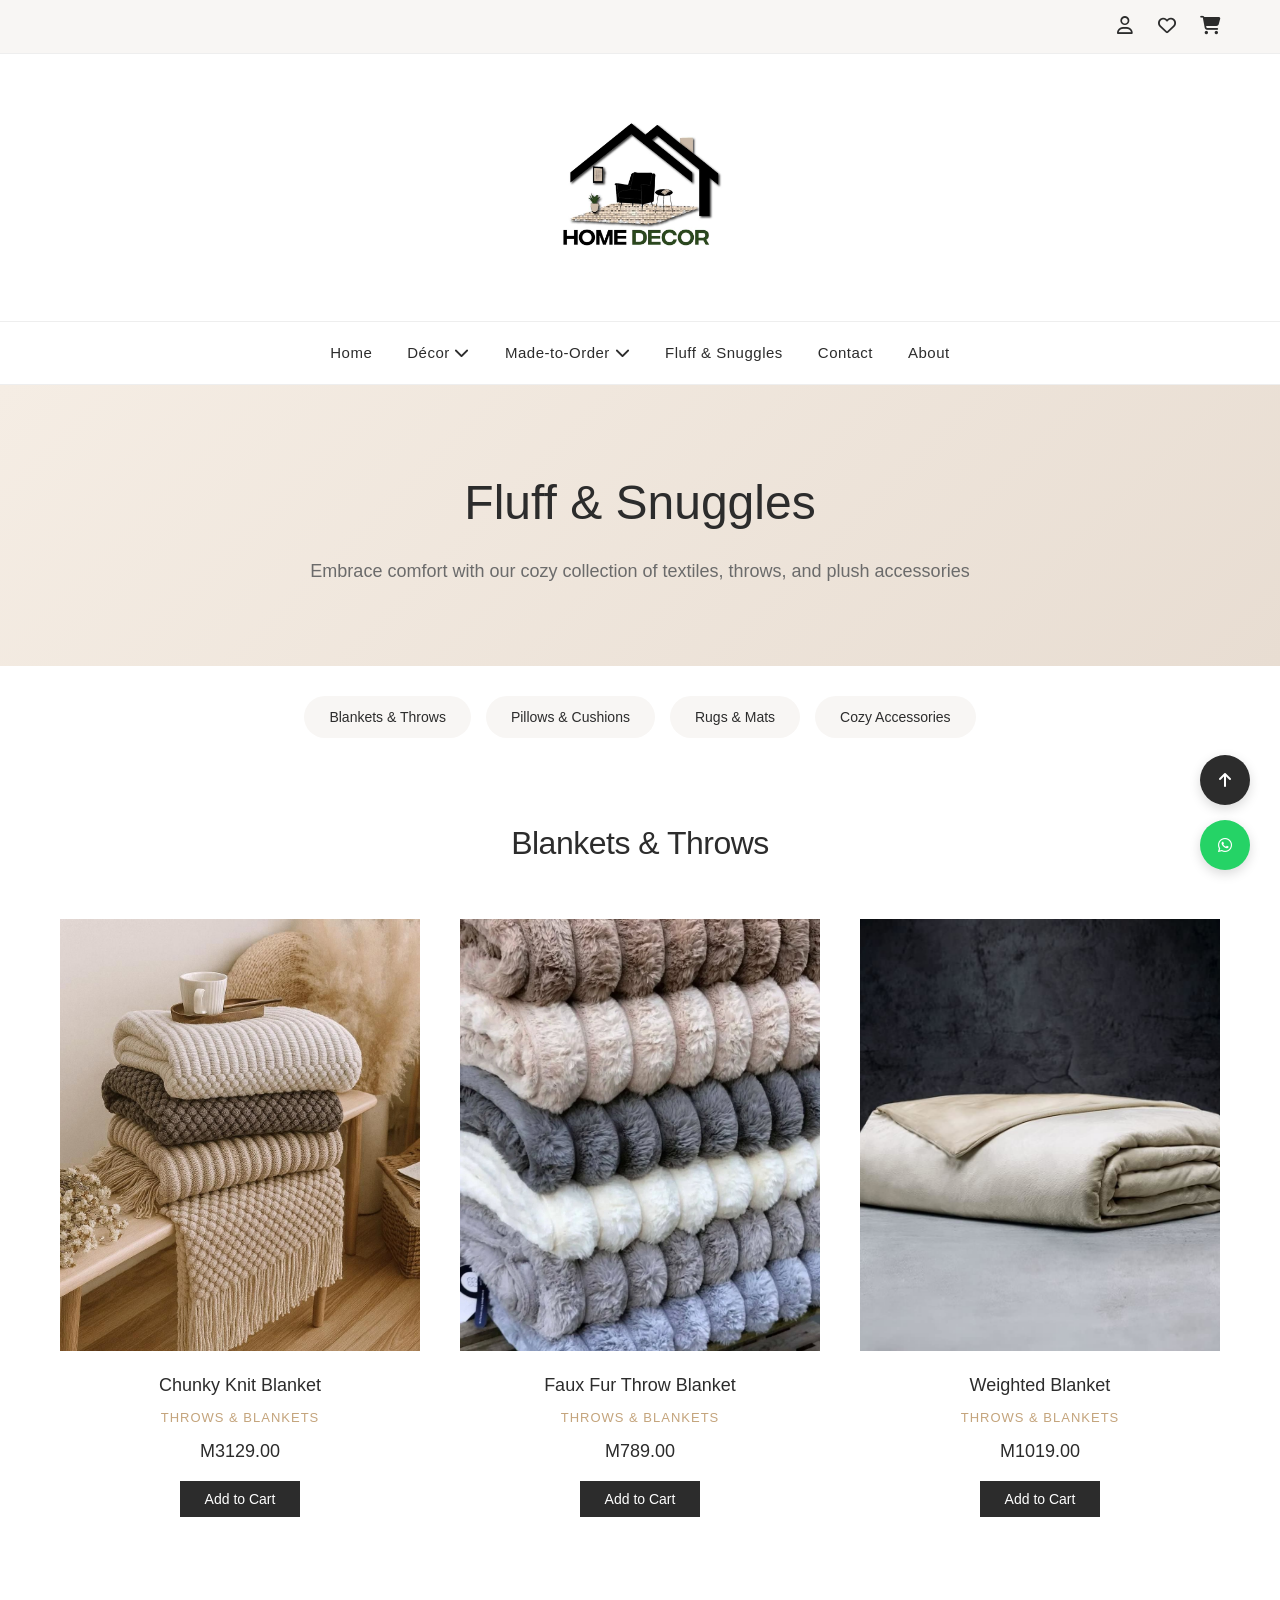
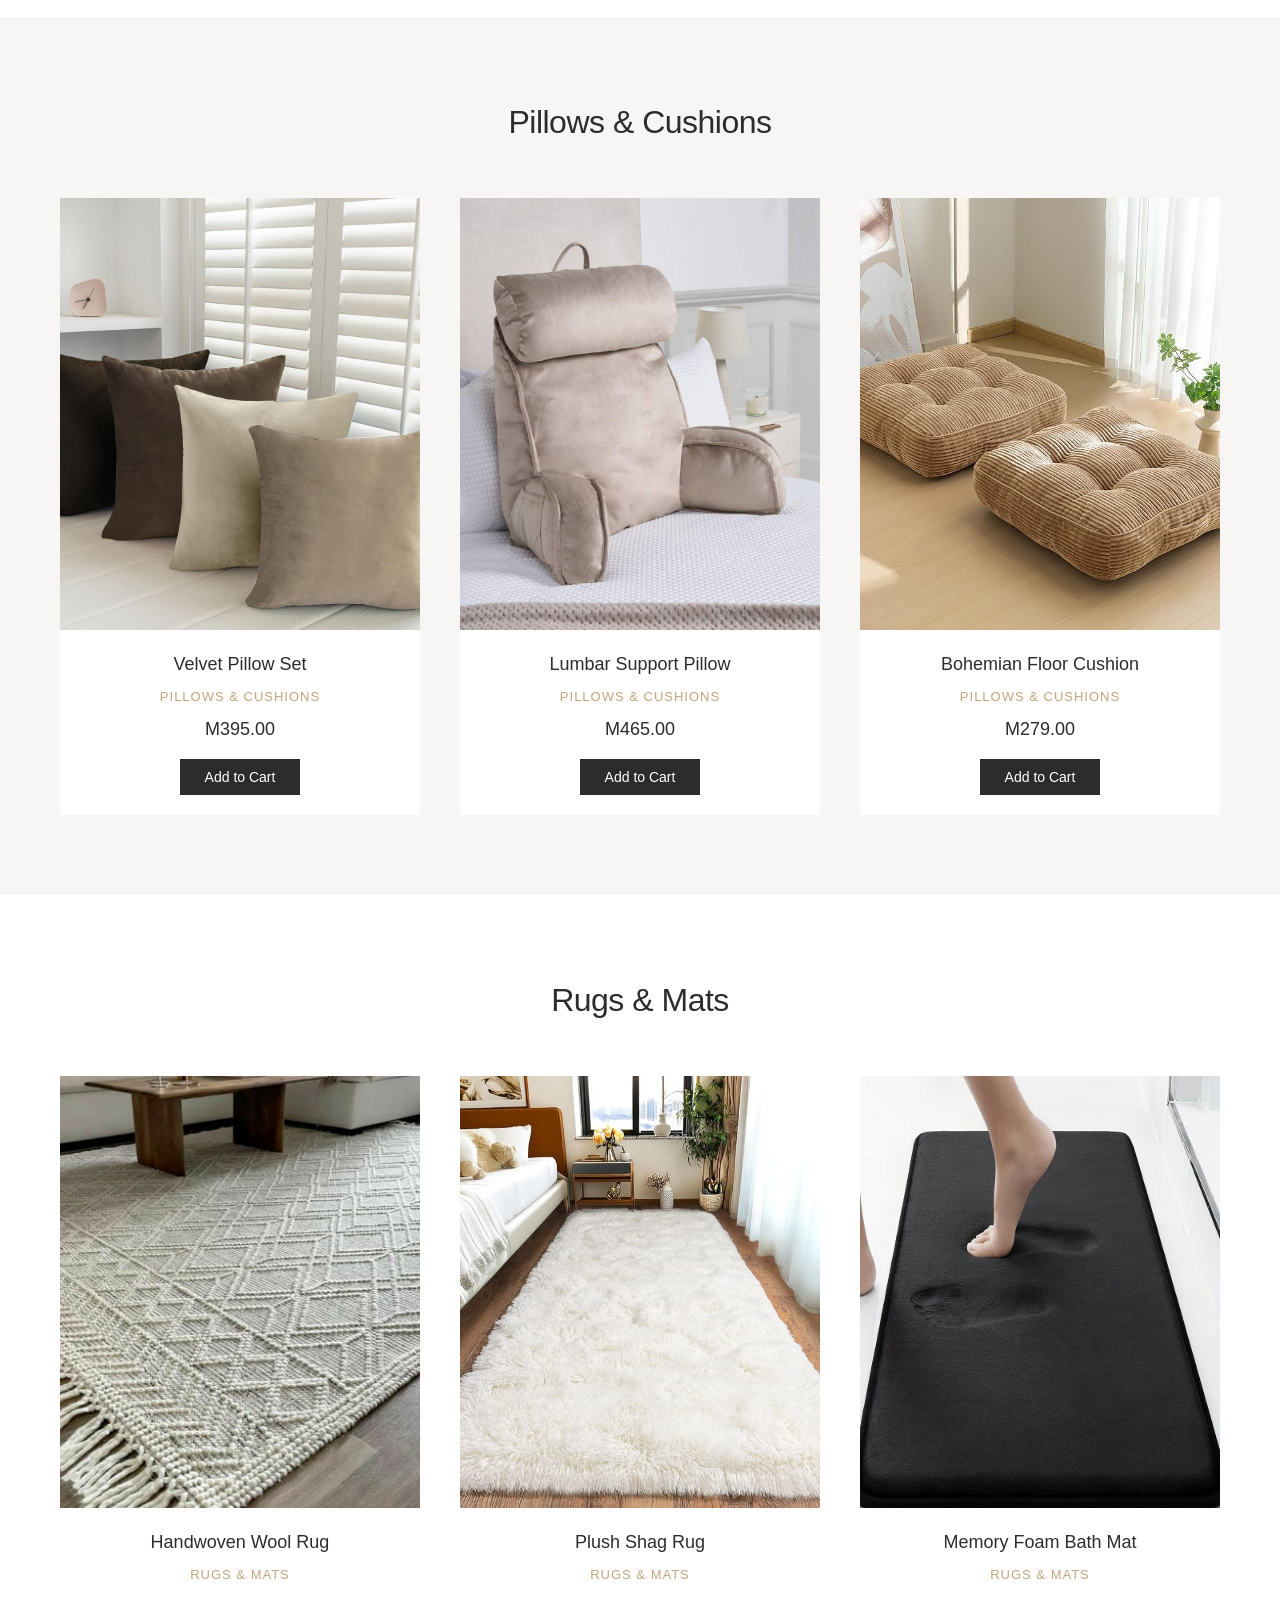
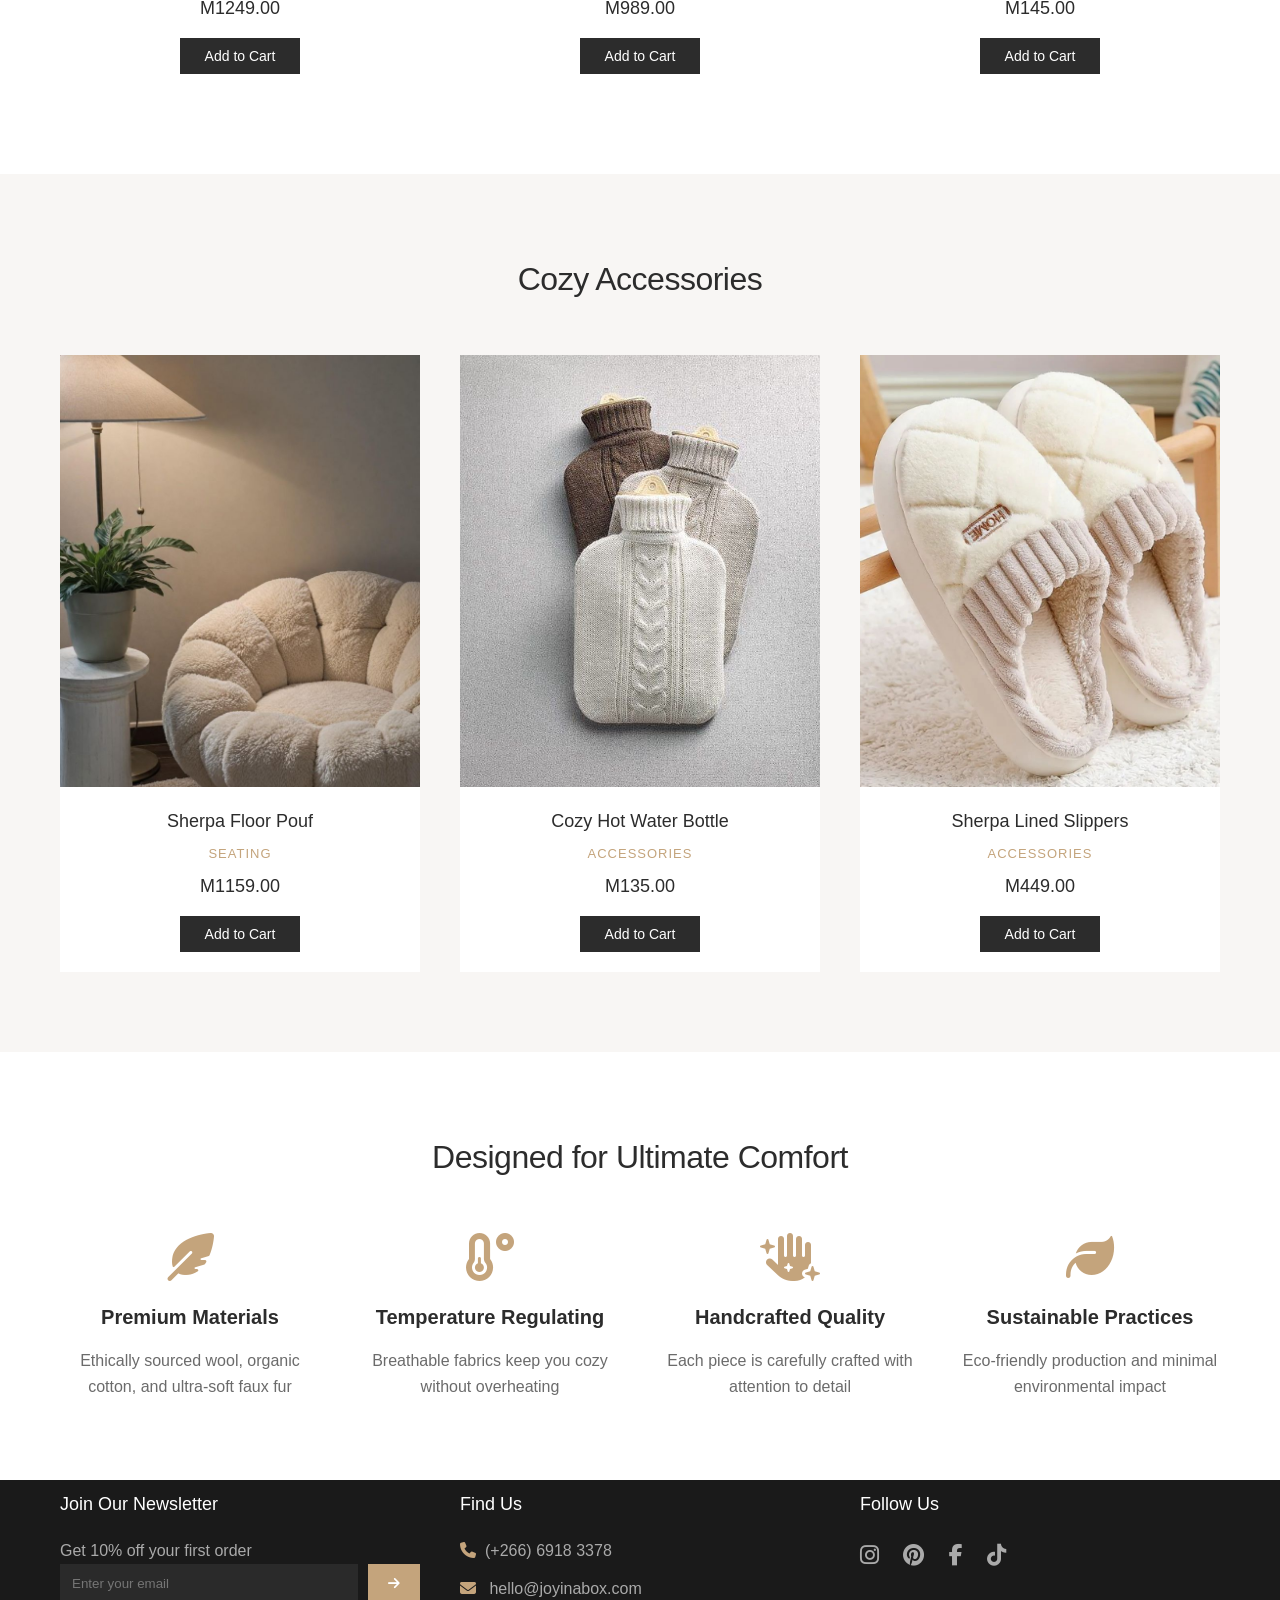
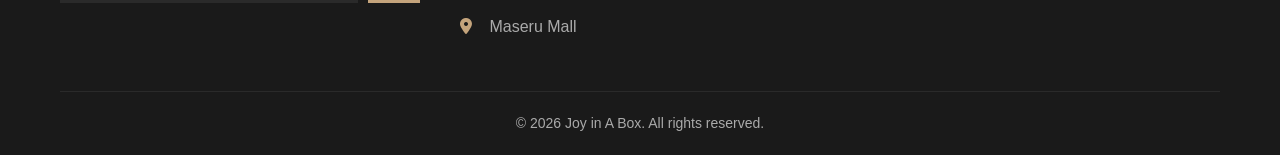
==== fluff-and-snuggles.html @ d75e700f "Initial commit - Joy in A Box E-commerce Website by Malebaka Masokela" ====
<!DOCTYPE html>
<html lang="en">
<head>
    <meta charset="UTF-8">
    <meta name="viewport" content="width=device-width, initial-scale=1.0, viewport-fit=cover">
    <title>Fluff & Snuggles | Joy in A Box</title>
    <link rel="stylesheet" href="css/style.css">
    <link rel="stylesheet" href="https://cdnjs.cloudflare.com/ajax/libs/font-awesome/6.4.0/css/all.min.css">
</head>
<body>

    <!-- Top Bar with Icons -->
    <div class="top-bar">
        <div class="container">
            <div class="user-actions">
                <a href="#"><i class="far fa-user"></i></a>
                <a href="#"><i class="far fa-heart"></i></a>
                <a href="#"><i class="fas fa-shopping-cart"></i></a>
            </div>
        </div>
    </div>

    <!-- Main Header with Centered Logo -->
    <header>
        <div class="container">
            <div class="logo">
                <a href="index.html">
                    <img src="images/logo2.jpg" alt="Joy in A Box">
                </a>
            </div>
        </div>
    </header>

    <!-- Navigation Menu -->
    <nav class="main-nav">
        <div class="container">
            <ul class="nav-menu">
                <li><a href="index.html">Home</a></li>
                <li class="dropdown">
                    <a href="decor.html">Décor <i class="fas fa-chevron-down"></i></a>
                    <ul class="submenu">
                        <li><a href="decor.html#wall-art">Wall Art</a></li>
                        <li><a href="decor.html#vases">Vases & Bowls</a></li>
                        <li><a href="decor.html#candles">Candles & Scents</a></li>
                        <li><a href="decor.html#mirrors">Mirrors</a></li>
                    </ul>
                </li>
                <li class="dropdown">
                    <a href="made-to-order.html">Made-to-Order <i class="fas fa-chevron-down"></i></a>
                    <ul class="submenu">
                        <li><a href="made-to-order.html#custom-furniture">Custom Furniture</a></li>
                        <li><a href="made-to-order.html#personalized-textiles">Personalized Textiles</a></li>
                        <li><a href="made-to-order.html#bespoke-lighting">Bespoke Lighting</a></li>
                    </ul>
                </li>
                <li><a href="fluff-and-snuggles.html">Fluff & Snuggles</a></li>
                <li><a href="contact.html">Contact</a></li>
                <li><a href="about.html">About</a></li>
            </ul>
        </div>
    </nav>

    <!-- Page Header -->
    <section class="page-header cozy-header">
        <div class="container">
            <h1>Fluff & Snuggles</h1>
            <p>Embrace comfort with our cozy collection of textiles, throws, and plush accessories</p>
        </div>
    </section>

    <!-- Category Navigation Pills -->
    <div class="category-nav">
        <div class="container">
            <div class="category-pills">
                <a href="#blankets-throws" class="pill">Blankets & Throws</a>
                <a href="#pillows-cushions" class="pill">Pillows & Cushions</a>
                <a href="#rugs-mats" class="pill">Rugs & Mats</a>
                <a href="#cozy-accessories" class="pill">Cozy Accessories</a>
            </div>
        </div>
    </div>

    <!-- Blankets & Throws Section -->
    <section id="blankets-throws" class="cozy-section">
        <div class="container">
            <h2 class="section-title">Blankets & Throws</h2>
            <div class="product-grid">
                <div class="product-card">
                    <div class="product-image">
                        <img src="images/blanket2.jpg" alt="Chunky Knit Blanket">
                        <button class="quick-view"><i class="far fa-eye"></i></button>
                    </div>
                    <div class="product-info">
                        <h3>Chunky Knit Blanket</h3>
                        <p class="product-category">Throws & Blankets</p>
                        <p class="product-price">M3129.00</p>
                        <button class="add-to-cart">Add to Cart</button>
                    </div>
                </div>
                <div class="product-card">
                    <div class="product-image">
                        <img src="images/flur.jpg" alt="Faux Fur Throw">
                        <button class="quick-view"><i class="far fa-eye"></i></button>
                    </div>
                    <div class="product-info">
                        <h3>Faux Fur Throw Blanket</h3>
                        <p class="product-category">Throws & Blankets</p>
                        <p class="product-price">M789.00</p>
                        <button class="add-to-cart">Add to Cart</button>
                    </div>
                </div>
                <div class="product-card">
                    <div class="product-image">
                        <img src="images/blanket3.jpg" alt="Weighted Blanket">
                        <button class="quick-view"><i class="far fa-eye"></i></button>
                    </div>
                    <div class="product-info">
                        <h3>Weighted Blanket</h3>
                        <p class="product-category">Throws & Blankets</p>
                        <p class="product-price">M1019.00</p>
                        <button class="add-to-cart">Add to Cart</button>
                    </div>
                </div>
            </div>
        </div>
    </section>

    <!-- Pillows & Cushions Section -->
    <section id="pillows-cushions" class="cozy-section alt-bg">
        <div class="container">
            <h2 class="section-title">Pillows & Cushions</h2>
            <div class="product-grid">
                <div class="product-card">
                    <div class="product-image">
                        <img src="images/p1.jpg" alt="Decorative Pillow Set">
                        <button class="quick-view"><i class="far fa-eye"></i></button>
                    </div>
                    <div class="product-info">
                        <h3>Velvet Pillow Set</h3>
                        <p class="product-category">Pillows & Cushions</p>
                        <p class="product-price">M395.00</p>
                        <button class="add-to-cart">Add to Cart</button>
                    </div>
                </div>
                <div class="product-card">
                    <div class="product-image">
                        <img src="images/p2.jpg" alt="Lumbar Pillow">
                        <button class="quick-view"><i class="far fa-eye"></i></button>
                    </div>
                    <div class="product-info">
                        <h3>Lumbar Support Pillow</h3>
                        <p class="product-category">Pillows & Cushions</p>
                        <p class="product-price">M465.00</p>
                        <button class="add-to-cart">Add to Cart</button>
                    </div>
                </div>
                <div class="product-card">
                    <div class="product-image">
                        <img src="images/p3.jpg" alt="Floor Cushion">
                        <button class="quick-view"><i class="far fa-eye"></i></button>
                    </div>
                    <div class="product-info">
                        <h3>Bohemian Floor Cushion</h3>
                        <p class="product-category">Pillows & Cushions</p>
                        <p class="product-price">M279.00</p>
                        <button class="add-to-cart">Add to Cart</button>
                    </div>
                </div>
            </div>
        </div>
    </section>

    <!-- Rugs & Mats Section -->
    <section id="rugs-mats" class="cozy-section">
        <div class="container">
            <h2 class="section-title">Rugs & Mats</h2>
            <div class="product-grid">
                <div class="product-card">
                    <div class="product-image">
                        <img src="images/R1.jpg" alt="Wool Rug">
                        <button class="quick-view"><i class="far fa-eye"></i></button>
                    </div>
                    <div class="product-info">
                        <h3>Handwoven Wool Rug</h3>
                        <p class="product-category">Rugs & Mats</p>
                        <p class="product-price">M1249.00</p>
                        <button class="add-to-cart">Add to Cart</button>
                    </div>
                </div>
                <div class="product-card">
                    <div class="product-image">
                        <img src="images/R2.jpg" alt="Shag Rug">
                        <button class="quick-view"><i class="far fa-eye"></i></button>
                    </div>
                    <div class="product-info">
                        <h3>Plush Shag Rug</h3>
                        <p class="product-category">Rugs & Mats</p>
                        <p class="product-price">M989.00</p>
                        <button class="add-to-cart">Add to Cart</button>
                    </div>
                </div>
                <div class="product-card">
                    <div class="product-image">
                        <img src="images/R3.jpg" alt="Bath Mat">
                        <button class="quick-view"><i class="far fa-eye"></i></button>
                    </div>
                    <div class="product-info">
                        <h3>Memory Foam Bath Mat</h3>
                        <p class="product-category">Rugs & Mats</p>
                        <p class="product-price">M145.00</p>
                        <button class="add-to-cart">Add to Cart</button>
                    </div>
                </div>
            </div>
        </div>
    </section>

    <!-- Cozy Accessories Section -->
    <section id="cozy-accessories" class="cozy-section alt-bg">
        <div class="container">
            <h2 class="section-title">Cozy Accessories</h2>
            <div class="product-grid">
                <div class="product-card">
                    <div class="product-image">
                        <img src="images/S1.jpg" alt="Sherpa Pouf">
                        <button class="quick-view"><i class="far fa-eye"></i></button>
                    </div>
                    <div class="product-info">
                        <h3>Sherpa Floor Pouf</h3>
                        <p class="product-category">Seating</p>
                        <p class="product-price">M1159.00</p>
                        <button class="add-to-cart">Add to Cart</button>
                    </div>
                </div>
                <div class="product-card">
                    <div class="product-image">
                        <img src="images/S2.jpg" alt="Hot Water Bottle">
                        <button class="quick-view"><i class="far fa-eye"></i></button>
                    </div>
                    <div class="product-info">
                        <h3>Cozy Hot Water Bottle</h3>
                        <p class="product-category">Accessories</p>
                        <p class="product-price">M135.00</p>
                        <button class="add-to-cart">Add to Cart</button>
                    </div>
                </div>
                <div class="product-card">
                    <div class="product-image">
                        <img src="images/S3.jpg" alt="Cozy Slippers">
                        <button class="quick-view"><i class="far fa-eye"></i></button>
                    </div>
                    <div class="product-info">
                        <h3>Sherpa Lined Slippers</h3>
                        <p class="product-category">Accessories</p>
                        <p class="product-price">M449.00</p>
                        <button class="add-to-cart">Add to Cart</button>
                    </div>
                </div>
            </div>
        </div>
    </section>

    <!-- Comfort Features Section -->
    <section class="comfort-features">
        <div class="container">
            <h2 class="section-title">Designed for Ultimate Comfort</h2>
            <div class="features-grid">
                <div class="feature">
                    <i class="fas fa-feather-alt"></i>
                    <h3>Premium Materials</h3>
                    <p>Ethically sourced wool, organic cotton, and ultra-soft faux fur</p>
                </div>
                <div class="feature">
                    <i class="fas fa-temperature-low"></i>
                    <h3>Temperature Regulating</h3>
                    <p>Breathable fabrics keep you cozy without overheating</p>
                </div>
                <div class="feature">
                    <i class="fas fa-hand-sparkles"></i>
                    <h3>Handcrafted Quality</h3>
                    <p>Each piece is carefully crafted with attention to detail</p>
                </div>
                <div class="feature">
                    <i class="fas fa-leaf"></i>
                    <h3>Sustainable Practices</h3>
                    <p>Eco-friendly production and minimal environmental impact</p>
                </div>
            </div>
        </div>
    </section>

    <!-- Footer -->
    <footer>
        <div class="container">
            <div class="footer-grid">
                <div class="footer-col">
                    <h4>Join Our Newsletter</h4>
                    <p>Get 10% off your first order</p>
                    <form class="newsletter-form">
                        <input type="email" placeholder="Enter your email">
                        <button type="submit"><i class="fas fa-arrow-right"></i></button>
                    </form>
                </div>
                 <!-- Contact -->
                <div class="footer-col">
                    <h4>Find Us</h4>
                    <ul class="contact-list">
                        <li><i class="fas fa-phone"></i>(+266) 6918 3378</li>
                        <li><i class="fas fa-envelope"></i> hello@joyinabox.com</li>
                        <li><i class="fas fa-map-marker-alt"></i> Maseru Mall </li>
                    </ul>
                </div>
                <div class="footer-col">
                    <h4>Follow Us</h4>
                    <div class="social-icons">
                        <a href="#"><i class="fab fa-instagram"></i></a>
                        <a href="#"><i class="fab fa-pinterest"></i></a>
                        <a href="#"><i class="fab fa-facebook-f"></i></a>
                        <a href="#"><i class="fab fa-tiktok"></i></a>
                    </div>
                </div>
                
            </div>
            <div class="footer-bottom">
                <p>&copy; 2026 Joy in A Box. All rights reserved.</p>
            </div>
        </div>
    </footer>

    <!-- Floating Buttons -->
    <div class="floating-buttons">
        <a href="#" class="scroll-top" id="scrollTop"><i class="fas fa-arrow-up"></i></a>
        <a href="https://wa.me/15551234567" class="whatsapp" target="_blank"><i class="fab fa-whatsapp"></i></a>
    </div>

    <script src="js/main.js"></script>
</body>
</html>
---- css/style.css ----
/* Reset & Base Styles */
* {
    margin: 0;
    padding: 0;
    box-sizing: border-box;
}

body {
    font-family: 'Poppins', -apple-system, BlinkMacSystemFont, 'Segoe UI', sans-serif;
    line-height: 1.6;
    color: #2c2c2c;
    background: #fff;
}

.container {
    max-width: 1200px;
    margin: 0 auto;
    padding: 0 20px;
}

/* Top Bar */
.top-bar {
    background: #f8f6f4;
    padding: 12px 0;
    border-bottom: 1px solid #eee;
}

.user-actions {
    text-align: right;
}

.user-actions a {
    color: #2c2c2c;
    margin-left: 20px;
    font-size: 18px;
    transition: color 0.3s;
}

.user-actions a:hover {
    color: #c4a47c;
}

/* Header with Centered Logo */
header {
    padding: 30px 0;
    text-align: center;
}

.logo img {
    max-height: 200px;
    width: auto;
}

/* Navigation Menu */
.main-nav {
    background: #fff;
    border-top: 1px solid #eee;
    border-bottom: 1px solid #eee;
    position: sticky;
    top: 0;
    z-index: 1000;
    background: rgba(255, 255, 255, 0.98);
    backdrop-filter: blur(10px);
}

.nav-menu {
    display: flex;
    justify-content: center;
    list-style: none;
    gap: 35px;
    padding: 18px 0;
}

.nav-menu > li {
    position: relative;
}

.nav-menu > li > a {
    text-decoration: none;
    color: #2c2c2c;
    font-weight: 500;
    font-size: 15px;
    letter-spacing: 0.5px;
    transition: color 0.3s;
}

.nav-menu > li > a:hover {
    color: #c4a47c;
}

/* Dropdown Submenu */
.submenu {
    position: absolute;
    top: 100%;
    left: 0;
    background: #fff;
    min-width: 200px;
    list-style: none;
    padding: 12px 0;
    box-shadow: 0 10px 30px rgba(0,0,0,0.1);
    opacity: 0;
    visibility: hidden;
    transition: all 0.3s;
    z-index: 100;
}

.dropdown:hover .submenu {
    opacity: 1;
    visibility: visible;
}

.submenu li a {
    display: block;
    padding: 8px 20px;
    text-decoration: none;
    color: #5a5a5a;
    font-size: 14px;
    transition: all 0.3s;
}

.submenu li a:hover {
    background: #f8f6f4;
    color: #c4a47c;
    padding-left: 25px;
}

/* Hero Section */
.hero {
    background: linear-gradient(135deg, #faf7f2 0%, #f0ebe2 100%);
    padding: 100px 0;
    text-align: center;
}

.hero-content h1 {
    font-size: 48px;
    font-weight: 400;
    margin-bottom: 20px;
    color: #2c2c2c;
}

.hero-content p {
    font-size: 18px;
    color: #6b6b6b;
    max-width: 600px;
    margin: 0 auto 30px;
}

.btn-primary {
    display: inline-block;
    padding: 14px 40px;
    background: #2c2c2c;
    color: #fff;
    text-decoration: none;
    font-weight: 500;
    letter-spacing: 1px;
    transition: all 0.3s;
    border: 1px solid #2c2c2c;
    cursor: pointer;
}

.btn-primary:hover {
    background: transparent;
    color: #2c2c2c;
}

/* Section Title */
.section-title {
    text-align: center;
    font-size: 32px;
    font-weight: 400;
    margin-bottom: 50px;
    letter-spacing: -0.5px;
}

/* Featured Categories */
.featured {
    padding: 80px 0;
}

.category-grid {
    display: grid;
    grid-template-columns: repeat(auto-fit, minmax(300px, 1fr));
    gap: 40px;
}

.category-card {
    text-align: center;
}

.category-card img {
    width: 100%;
    height: 350px;
    object-fit: cover;
    margin-bottom: 20px;
}

.category-card h3 {
    font-size: 22px;
    font-weight: 500;
    margin-bottom: 10px;
}

.category-card p {
    color: #8b8b8b;
    margin-bottom: 15px;
}

.category-card a {
    color: #c4a47c;
    text-decoration: none;
    font-weight: 500;
    font-size: 14px;
    letter-spacing: 1px;
}

/* Made-to-Order Process */
.made-to-order-process {
    background: #f8f6f4;
    padding: 80px 0;
}

.process-steps {
    display: flex;
    justify-content: space-between;
    gap: 40px;
    text-align: center;
}

.step {
    flex: 1;
}

.step-number {
    width: 60px;
    height: 60px;
    background: #2c2c2c;
    color: #fff;
    border-radius: 50%;
    display: flex;
    align-items: center;
    justify-content: center;
    font-size: 24px;
    font-weight: 600;
    margin: 0 auto 20px;
}

.step h3 {
    font-size: 20px;
    margin-bottom: 10px;
}

.step p {
    color: #8b8b8b;
}

/* Media Showcase */
.media-showcase {
    padding: 80px 0;
}

.video-wrapper {
    max-width: 800px;
    margin: 0 auto;
}

.video-wrapper video {
    width: 100%;
    border-radius: 8px;
}

/* Footer */
footer {
    background: #1a1a1a;  /* CHANGE THIS FOR FOOTER BACKGROUND COLOR */
    color: #aaa;
    padding: 10px 0 20px;  /* CHANGE THIS FOR FOOTER SIZE (top/bottom padding) */
}

.footer-grid {
    display: grid;
    grid-template-columns: repeat(auto-fit, minmax(250px, 1fr));
    gap: 40px;
    margin-bottom: 40px;
}

.footer-col h4 {
    color: #fff;
    font-size: 18px;
    margin-bottom: 20px;
    font-weight: 500;
}

.newsletter-form {
    display: flex;
    gap: 10px;
}

.newsletter-form input {
    flex: 1;
    padding: 12px;
    background: #2a2a2a;
    border: none;
    color: #fff;
    outline: none;
}

.newsletter-form button {
    padding: 12px 20px;
    background: #c4a47c;
    border: none;
    color: #fff;
    cursor: pointer;
    transition: background 0.3s;
}

.newsletter-form button:hover {
    background: #b08f68;
}

.contact-list, .company-links {
    list-style: none;
}

.contact-list li, .company-links li {
    margin-bottom: 12px;
}

.contact-list i {
    width: 25px;
    color: #c4a47c;
}

.company-links a {
    color: #aaa;
    text-decoration: none;
    transition: color 0.3s;
}

.company-links a:hover {
    color: #c4a47c;
}

.social-icons a {
    color: #aaa;
    font-size: 22px;
    margin-right: 20px;
    transition: color 0.3s;
    display: inline-block;
}

.social-icons a:hover {
    color: #c4a47c;
}

.footer-bottom {
    text-align: center;
    padding-top: 20px;
    border-top: 1px solid #2a2a2a;
    font-size: 14px;
}

/* Floating Buttons */
.floating-buttons {
    position: fixed;
    bottom: 30px;
    right: 30px;
    display: flex;
    flex-direction: column;
    gap: 15px;
    z-index: 1000;
}

.scroll-top, .whatsapp {
    width: 50px;
    height: 50px;
    background: #2c2c2c;
    color: #fff;
    display: flex;
    align-items: center;
    justify-content: center;
    border-radius: 50%;
    text-decoration: none;
    transition: all 0.3s;
    box-shadow: 0 4px 12px rgba(0,0,0,0.15);
}

.whatsapp {
    background: #25D366;
}

.scroll-top:hover, .whatsapp:hover {
    transform: translateY(-3px);
}

/* Page Header */
.page-header {
    background: linear-gradient(135deg, #faf7f2 0%, #f0ebe2 100%);
    padding: 80px 0;
    text-align: center;
}

.page-header h1 {
    font-size: 48px;
    font-weight: 400;
    margin-bottom: 15px;
}

.page-header p {
    font-size: 18px;
    color: #6b6b6b;
}

/* Product Grid */
.products-section {
    padding: 80px 0;
}

.product-grid {
    display: grid;
    grid-template-columns: repeat(auto-fill, minmax(320px, 1fr));
    gap: 40px;
}

.product-card {
    background: #fff;
    transition: transform 0.3s;
}

.product-card:hover {
    transform: translateY(-5px);
}

.product-image {
    position: relative;
    overflow: hidden;
    aspect-ratio: 1 / 1.2;
}

.product-image img {
    width: 100%;
    height: 100%;
    object-fit: cover;
    transition: transform 0.5s;
}

.product-card:hover .product-image img {
    transform: scale(1.05);
}

.quick-view {
    position: absolute;
    bottom: 15px;
    right: 15px;
    background: #fff;
    border: none;
    width: 40px;
    height: 40px;
    border-radius: 50%;
    cursor: pointer;
    opacity: 0;
    transition: opacity 0.3s;
}

.product-card:hover .quick-view {
    opacity: 1;
}

.product-info {
    padding: 20px 0;
    text-align: center;
}

.product-info h3 {
    font-size: 18px;
    font-weight: 500;
    margin-bottom: 8px;
}

.product-category {
    font-size: 13px;
    color: #c4a47c;
    text-transform: uppercase;
    letter-spacing: 1px;
    margin-bottom: 8px;
}

.product-price {
    font-size: 18px;
    font-weight: 500;
    margin-bottom: 15px;
}

.add-to-cart {
    background: #2c2c2c;
    color: #fff;
    border: none;
    padding: 10px 25px;
    cursor: pointer;
    font-size: 14px;
    transition: all 0.3s;
}

.add-to-cart:hover {
    background: #c4a47c;
}

/* Category Navigation Pills */
.category-nav {
    padding: 30px 0 0;
    background: #fff;
}

.category-pills {
    display: flex;
    justify-content: center;
    gap: 15px;
    flex-wrap: wrap;
}

.pill {
    padding: 10px 25px;
    background: #f8f6f4;
    color: #2c2c2c;
    text-decoration: none;
    border-radius: 30px;
    font-size: 14px;
    transition: all 0.3s;
}

.pill:hover {
    background: #c4a47c;
    color: #fff;
}

/* Category Sections (for decor page) */
.category-section {
    margin-bottom: 60px;
    scroll-margin-top: 100px;
}

.category-title {
    font-size: 28px;
    font-weight: 400;
    margin-bottom: 30px;
    padding-bottom: 15px;
    border-bottom: 2px solid #f0ebe2;
    position: relative;
}

.category-title:after {
    content: '';
    position: absolute;
    bottom: -2px;
    left: 0;
    width: 60px;
    height: 2px;
    background: #c4a47c;
}

/* Made-to-Order Page Styles */
.made-to-order-intro {
    padding: 80px 0;
    text-align: center;
    max-width: 800px;
    margin: 0 auto;
}

.made-to-order-intro h2 {
    font-size: 36px;
    font-weight: 400;
    margin-bottom: 20px;
}

.customization-options {
    padding: 0 0 80px;
}

.options-grid {
    display: grid;
    grid-template-columns: repeat(auto-fit, minmax(300px, 1fr));
    gap: 40px;
}

.option-card {
    background: #f8f6f4;
    padding: 40px 30px;
    text-align: center;
    transition: transform 0.3s;
}

.option-card:hover {
    transform: translateY(-5px);
}

.option-card i {
    font-size: 48px;
    color: #c4a47c;
    margin-bottom: 20px;
}

.option-card h3 {
    font-size: 24px;
    font-weight: 500;
    margin-bottom: 20px;
}

.option-list {
    list-style: none;
    margin-bottom: 25px;
}

.option-list li {
    padding: 8px 0;
    color: #6b6b6b;
}

.option-link {
    color: #c4a47c;
    text-decoration: none;
    font-weight: 500;
}

.process-detailed {
    padding: 80px 0;
    background: #f8f6f4;
}

.process-timeline {
    max-width: 800px;
    margin: 0 auto;
}

.timeline-step {
    display: flex;
    gap: 30px;
    margin-bottom: 40px;
}

.step-icon {
    width: 60px;
    height: 60px;
    background: #2c2c2c;
    color: #fff;
    border-radius: 50%;
    display: flex;
    align-items: center;
    justify-content: center;
    font-size: 24px;
    font-weight: 600;
    flex-shrink: 0;
}

.step-detail h3 {
    font-size: 20px;
    margin-bottom: 10px;
}

.request-form-section {
    padding: 80px 0;
}

.form-wrapper {
    max-width: 700px;
    margin: 0 auto;
    text-align: center;
}

.form-wrapper h2 {
    font-size: 32px;
    margin-bottom: 10px;
}

.form-wrapper p {
    color: #8b8b8b;
    margin-bottom: 30px;
}

.custom-order-form .form-row {
    display: grid;
    grid-template-columns: 1fr 1fr;
    gap: 20px;
    margin-bottom: 20px;
}

.custom-order-form input,
.custom-order-form select,
.custom-order-form textarea {
    width: 100%;
    padding: 12px;
    border: 1px solid #ddd;
    font-family: inherit;
}

.custom-order-form textarea {
    margin-bottom: 20px;
}

/* Made-to-Order Customization Sections */
.customization-section {
    padding: 80px 0;
    scroll-margin-top: 100px;
}

.customization-section.alt-bg {
    background: #f8f6f4;
}

.showcase-grid {
    max-width: 1000px;
    margin: 0 auto;
}

.showcase-item {
    display: grid;
    grid-template-columns: 1fr 1fr;
    gap: 50px;
    align-items: center;
    margin-bottom: 60px;
}

.showcase-item.reverse {
    direction: rtl;
}

.showcase-item.reverse .showcase-info {
    direction: ltr;
}

.showcase-item img {
    width: 100%;
    height: 350px;
    object-fit: cover;
    border-radius: 8px;
}

.showcase-info h3 {
    font-size: 28px;
    font-weight: 500;
    margin-bottom: 15px;
}

.showcase-info p {
    color: #6b6b6b;
    margin-bottom: 20px;
    font-size: 16px;
}

.feature-list {
    list-style: none;
}

.feature-list li {
    margin-bottom: 10px;
    color: #5a5a5a;
}

.feature-list i {
    color: #c4a47c;
    margin-right: 10px;
    width: 20px;
}

/* Fluff & Snuggles Cozy Sections */
.cozy-section {
    padding: 80px 0;
    scroll-margin-top: 100px;
}

.cozy-section.alt-bg {
    background: #f8f6f4;
}

/* Comfort Features */
.comfort-features {
    padding: 80px 0;
}

.features-grid {
    display: grid;
    grid-template-columns: repeat(auto-fit, minmax(250px, 1fr));
    gap: 40px;
    text-align: center;
}

.feature i {
    font-size: 48px;
    color: #c4a47c;
    margin-bottom: 20px;
}

.feature h3 {
    font-size: 20px;
    margin-bottom: 15px;
}

.feature p {
    color: #6b6b6b;
    line-height: 1.6;
}

/* Contact Page Styles */
.contact-section {
    padding: 80px 0;
}

.contact-wrapper {
    display: grid;
    grid-template-columns: 1fr 1fr;
    gap: 60px;
}

.contact-info h2,
.contact-form h2 {
    font-size: 28px;
    margin-bottom: 30px;
}

.info-item {
    display: flex;
    gap: 20px;
    margin-bottom: 30px;
}

.info-item i {
    font-size: 24px;
    color: #c4a47c;
    margin-top: 5px;
}

.info-item h3 {
    font-size: 18px;
    margin-bottom: 8px;
}

.social-connect {
    margin-top: 30px;
}

.social-connect h3 {
    margin-bottom: 15px;
}

.social-links a {
    color: #2c2c2c;
    font-size: 22px;
    margin-right: 20px;
    transition: color 0.3s;
}

.social-links a:hover {
    color: #c4a47c;
}

.contact-form .form-group {
    margin-bottom: 20px;
}

.contact-form input,
.contact-form select,
.contact-form textarea {
    width: 100%;
    padding: 12px;
    border: 1px solid #ddd;
    font-family: inherit;
}

/* FAQ Section */
.faq-section {
    padding: 80px 0;
    background: #f8f6f4;
}

.faq-grid {
    display: grid;
    grid-template-columns: repeat(auto-fit, minmax(350px, 1fr));
    gap: 30px;
    max-width: 1000px;
    margin: 0 auto;
}

.faq-item {
    background: #fff;
    padding: 25px;
    border-radius: 8px;
    box-shadow: 0 2px 10px rgba(0,0,0,0.05);
}

.faq-item h3 {
    font-size: 18px;
    margin-bottom: 12px;
    color: #2c2c2c;
}

.faq-item p {
    color: #6b6b6b;
    line-height: 1.6;
}

/* Form Success Message */
.form-success {
    text-align: center;
    margin-top: 25px;
    padding: 20px;
    background: #e8f5e9;
    border-radius: 8px;
    color: #2e7d32;
}

.form-success i {
    font-size: 40px;
    margin-bottom: 10px;
}

.form-success p {
    margin: 0;
}

/* Map Section */
.map-section {
    padding: 0 0 80px;
}

.map-section iframe {
    width: 100%;
    height: 400px;
    border: none;
    border-radius: 8px;
}

/* About Page Styles */
.about-content {
    padding: 80px 0;
}

.about-grid {
    display: grid;
    grid-template-columns: 1fr 1fr;
    gap: 60px;
    align-items: center;
}

.about-text h2 {
    font-size: 32px;
    margin-bottom: 20px;
}

.about-text p {
    margin-bottom: 20px;
    line-height: 1.8;
    color: #5a5a5a;
}

.about-image img {
    width: 100%;
    border-radius: 8px;
}

.values-section {
    padding: 80px 0;
    background: #f8f6f4;
}

.values-grid {
    display: grid;
    grid-template-columns: repeat(auto-fit, minmax(250px, 1fr));
    gap: 40px;
}

.value-card {
    text-align: center;
    padding: 30px;
}

.value-card i {
    font-size: 48px;
    color: #c4a47c;
    margin-bottom: 20px;
}

.value-card h3 {
    font-size: 20px;
    margin-bottom: 15px;
}

.team-section {
    padding: 80px 0;
}

.team-grid {
    display: grid;
    grid-template-columns: repeat(auto-fit, minmax(250px, 1fr));
    gap: 40px;
    text-align: center;
}

.team-member img {
    width: 100%;
    aspect-ratio: 1 / 1;
    object-fit: cover;
    border-radius: 50%;
    margin-bottom: 20px;
}

.team-member h3 {
    font-size: 20px;
    margin-bottom: 5px;
}

.team-member p {
    color: #c4a47c;
}

.stats-section {
    padding: 80px 0;
    background: #2c2c2c;
    color: #fff;
}

.stats-grid {
    display: grid;
    grid-template-columns: repeat(auto-fit, minmax(200px, 1fr));
    gap: 40px;
    text-align: center;
}

.stat h3 {
    font-size: 48px;
    font-weight: 400;
    margin-bottom: 10px;
}

/* Cozy Header for Fluff & Snuggles */
.cozy-header {
    background: linear-gradient(135deg, #f5ede4 0%, #e8ddd2 100%);
}

/* Smooth Scrolling */
html {
    scroll-behavior: smooth;
}

/* Responsive Design */
@media (max-width: 768px) {
    .nav-menu {
        flex-direction: column;
        align-items: center;
        gap: 15px;
        padding: 15px;
    }
    
    .submenu {
        position: static;
        opacity: 1;
        visibility: visible;
        box-shadow: none;
        padding-left: 20px;
    }
    
    .dropdown:hover .submenu {
        opacity: 1;
    }
    
    .hero {
        padding: 60px 0;
    }
    
    .hero-content h1 {
        font-size: 32px;
    }
    
    .process-steps {
        flex-direction: column;
    }
    
    .footer-grid {
        grid-template-columns: 1fr;
        text-align: center;
    }
    
    .user-actions {
        text-align: center;
    }
    
    .contact-wrapper,
    .about-grid {
        grid-template-columns: 1fr;
    }
    
    .page-header h1 {
        font-size: 32px;
    }
    
    .timeline-step {
        flex-direction: column;
        text-align: center;
    }
    
    .step-icon {
        margin: 0 auto;
    }
    
    .custom-order-form .form-row {
        grid-template-columns: 1fr;
    }
    
    .newsletter-form {
        flex-direction: column;
    }
    
    .stats-grid {
        grid-template-columns: repeat(2, 1fr);
    }
    
    .showcase-item,
    .showcase-item.reverse {
        grid-template-columns: 1fr;
        direction: ltr;
        text-align: center;
        gap: 25px;
    }
    
    .showcase-item img {
        height: 250px;
    }
    
    .feature-list {
        text-align: left;
        max-width: 300px;
        margin: 0 auto;
    }
    
    .showcase-info h3 {
        font-size: 24px;
    }
    
    .faq-grid {
        grid-template-columns: 1fr;
    }
    
    .faq-item {
        padding: 20px;
    }
    
    .map-section iframe {
        height: 250px;
    }
}

@media (max-width: 480px) {
    .stats-grid {
        grid-template-columns: 1fr;
    }
    
    .product-grid {
        grid-template-columns: 1fr;
    }
    
    .category-grid {
        grid-template-columns: 1fr;
    }
}
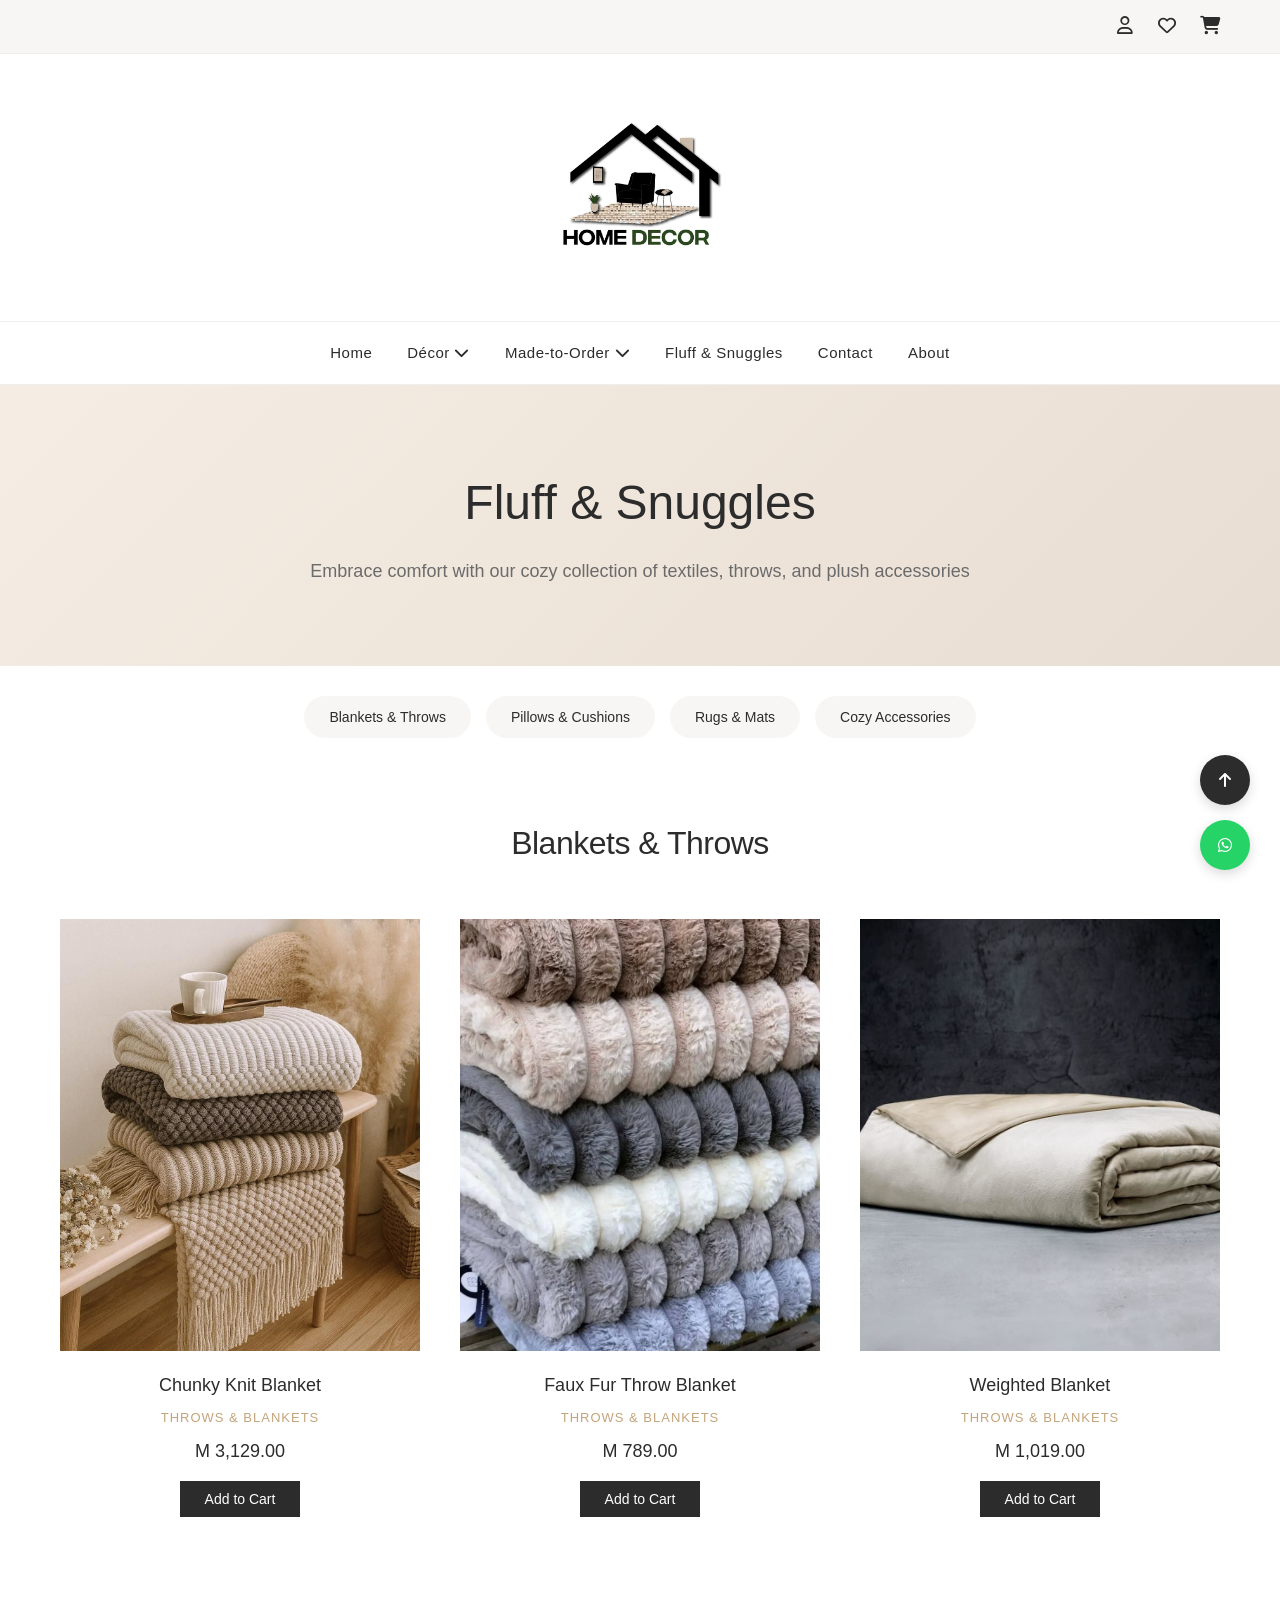
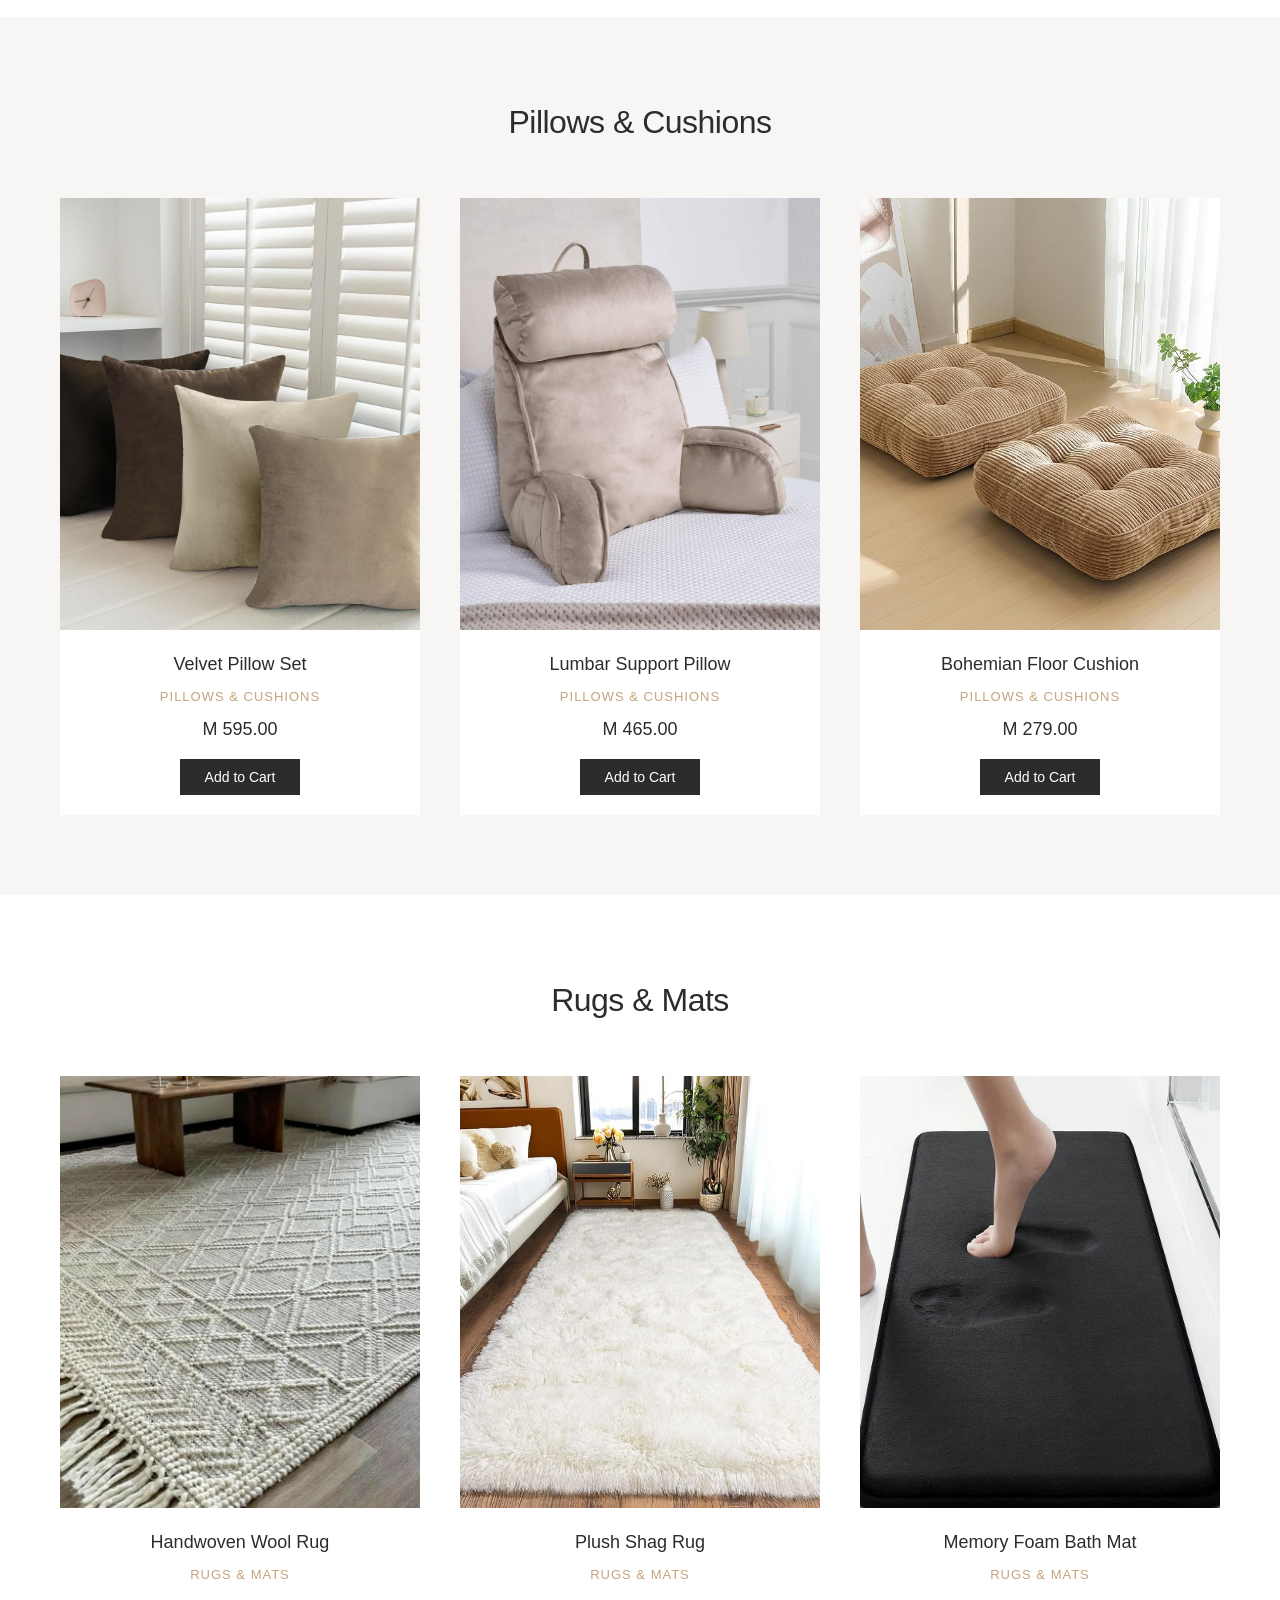
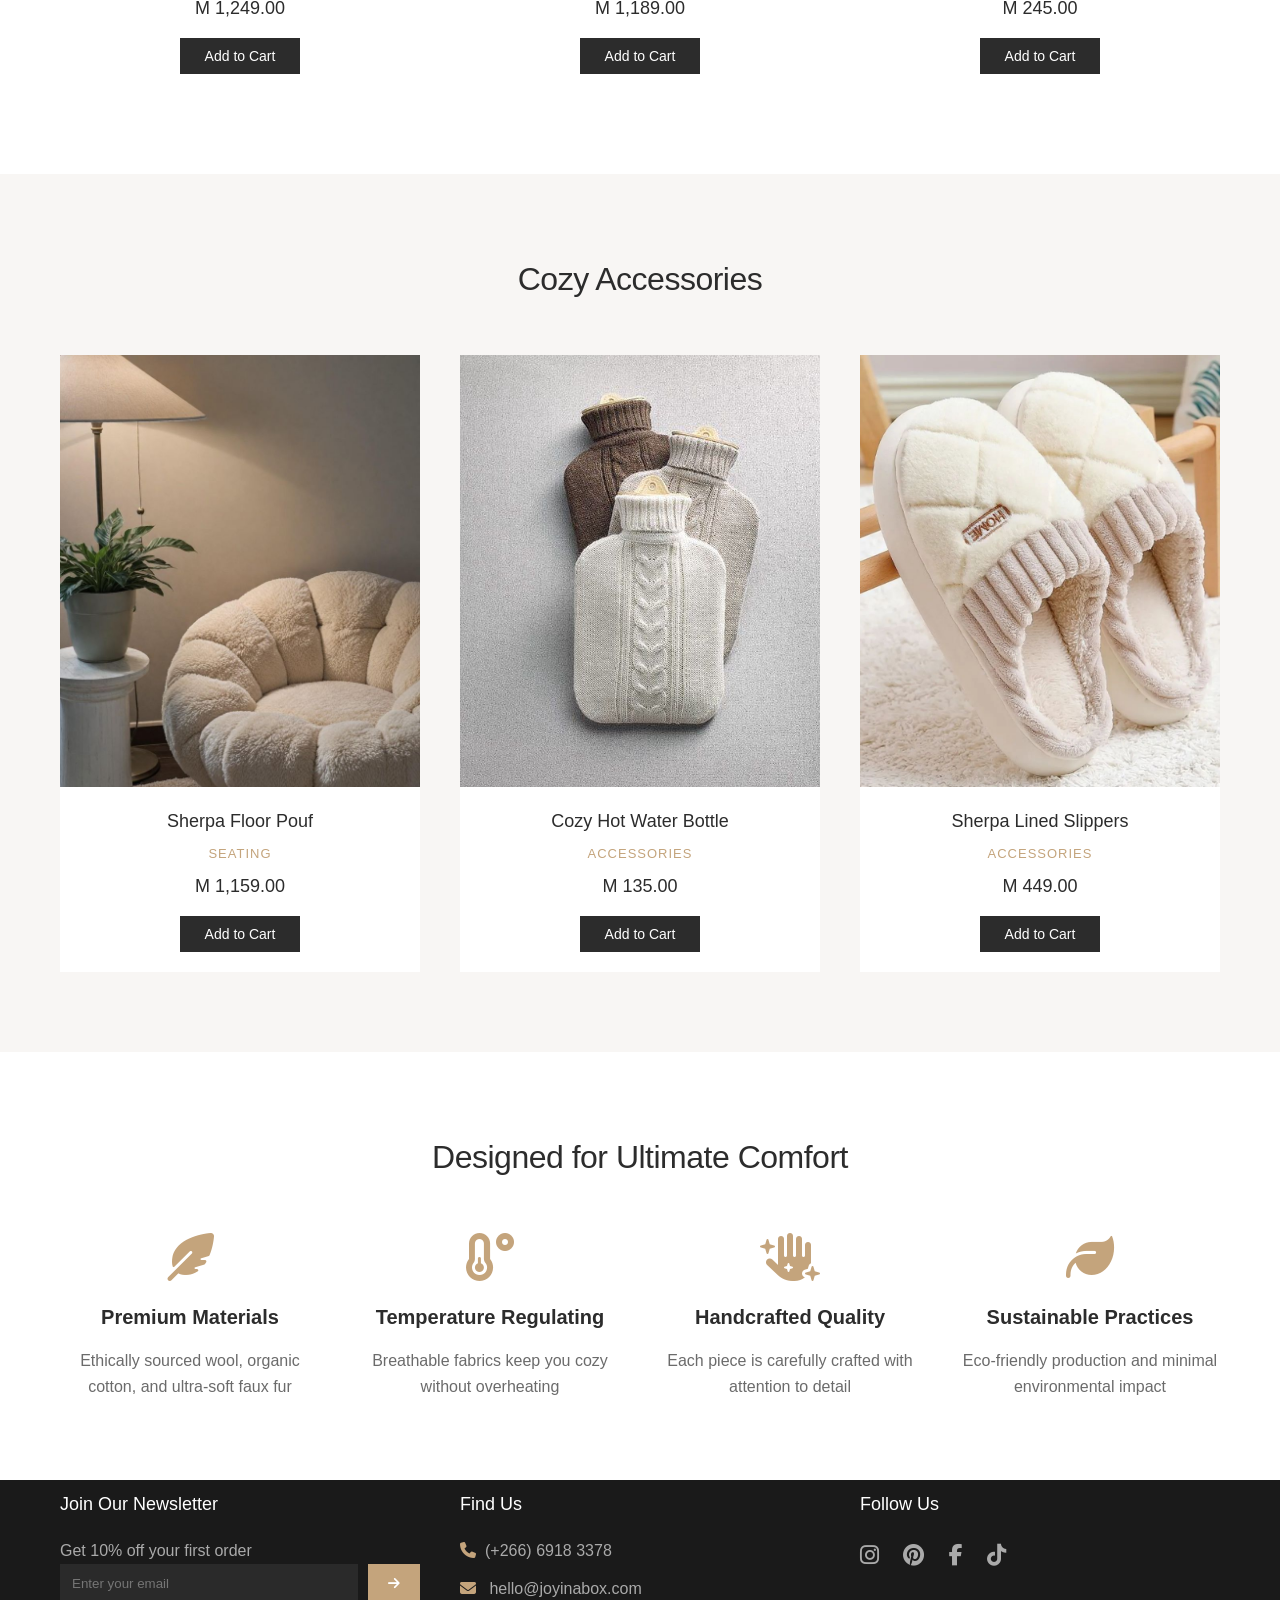
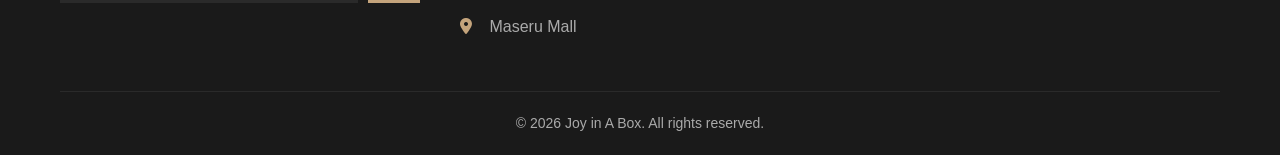
==== commit 489daeda: "Updated pricing format as requested" ====
--- a/fluff-and-snuggles.html
+++ b/fluff-and-snuggles.html
@@ -93,7 +93,7 @@
                     <div class="product-info">
                         <h3>Chunky Knit Blanket</h3>
                         <p class="product-category">Throws & Blankets</p>
-                        <p class="product-price">M3129.00</p>
+                        <p class="product-price">M 3,129.00</p>
                         <button class="add-to-cart">Add to Cart</button>
                     </div>
                 </div>
@@ -105,7 +105,7 @@
                     <div class="product-info">
                         <h3>Faux Fur Throw Blanket</h3>
                         <p class="product-category">Throws & Blankets</p>
-                        <p class="product-price">M789.00</p>
+                        <p class="product-price">M 789.00</p>
                         <button class="add-to-cart">Add to Cart</button>
                     </div>
                 </div>
@@ -117,7 +117,7 @@
                     <div class="product-info">
                         <h3>Weighted Blanket</h3>
                         <p class="product-category">Throws & Blankets</p>
-                        <p class="product-price">M1019.00</p>
+                        <p class="product-price">M 1,019.00</p>
                         <button class="add-to-cart">Add to Cart</button>
                     </div>
                 </div>
@@ -138,7 +138,7 @@
                     <div class="product-info">
                         <h3>Velvet Pillow Set</h3>
                         <p class="product-category">Pillows & Cushions</p>
-                        <p class="product-price">M395.00</p>
+                        <p class="product-price">M 595.00</p>
                         <button class="add-to-cart">Add to Cart</button>
                     </div>
                 </div>
@@ -150,7 +150,7 @@
                     <div class="product-info">
                         <h3>Lumbar Support Pillow</h3>
                         <p class="product-category">Pillows & Cushions</p>
-                        <p class="product-price">M465.00</p>
+                        <p class="product-price">M 465.00</p>
                         <button class="add-to-cart">Add to Cart</button>
                     </div>
                 </div>
@@ -162,7 +162,7 @@
                     <div class="product-info">
                         <h3>Bohemian Floor Cushion</h3>
                         <p class="product-category">Pillows & Cushions</p>
-                        <p class="product-price">M279.00</p>
+                        <p class="product-price">M 279.00</p>
                         <button class="add-to-cart">Add to Cart</button>
                     </div>
                 </div>
@@ -183,7 +183,7 @@
                     <div class="product-info">
                         <h3>Handwoven Wool Rug</h3>
                         <p class="product-category">Rugs & Mats</p>
-                        <p class="product-price">M1249.00</p>
+                        <p class="product-price">M 1,249.00</p>
                         <button class="add-to-cart">Add to Cart</button>
                     </div>
                 </div>
@@ -195,7 +195,7 @@
                     <div class="product-info">
                         <h3>Plush Shag Rug</h3>
                         <p class="product-category">Rugs & Mats</p>
-                        <p class="product-price">M989.00</p>
+                        <p class="product-price">M 1,189.00</p>
                         <button class="add-to-cart">Add to Cart</button>
                     </div>
                 </div>
@@ -207,7 +207,7 @@
                     <div class="product-info">
                         <h3>Memory Foam Bath Mat</h3>
                         <p class="product-category">Rugs & Mats</p>
-                        <p class="product-price">M145.00</p>
+                        <p class="product-price">M 245.00</p>
                         <button class="add-to-cart">Add to Cart</button>
                     </div>
                 </div>
@@ -228,7 +228,7 @@
                     <div class="product-info">
                         <h3>Sherpa Floor Pouf</h3>
                         <p class="product-category">Seating</p>
-                        <p class="product-price">M1159.00</p>
+                        <p class="product-price">M 1,159.00</p>
                         <button class="add-to-cart">Add to Cart</button>
                     </div>
                 </div>
@@ -240,7 +240,7 @@
                     <div class="product-info">
                         <h3>Cozy Hot Water Bottle</h3>
                         <p class="product-category">Accessories</p>
-                        <p class="product-price">M135.00</p>
+                        <p class="product-price">M 135.00</p>
                         <button class="add-to-cart">Add to Cart</button>
                     </div>
                 </div>
@@ -252,7 +252,7 @@
                     <div class="product-info">
                         <h3>Sherpa Lined Slippers</h3>
                         <p class="product-category">Accessories</p>
-                        <p class="product-price">M449.00</p>
+                        <p class="product-price">M 449.00</p>
                         <button class="add-to-cart">Add to Cart</button>
                     </div>
                 </div>
